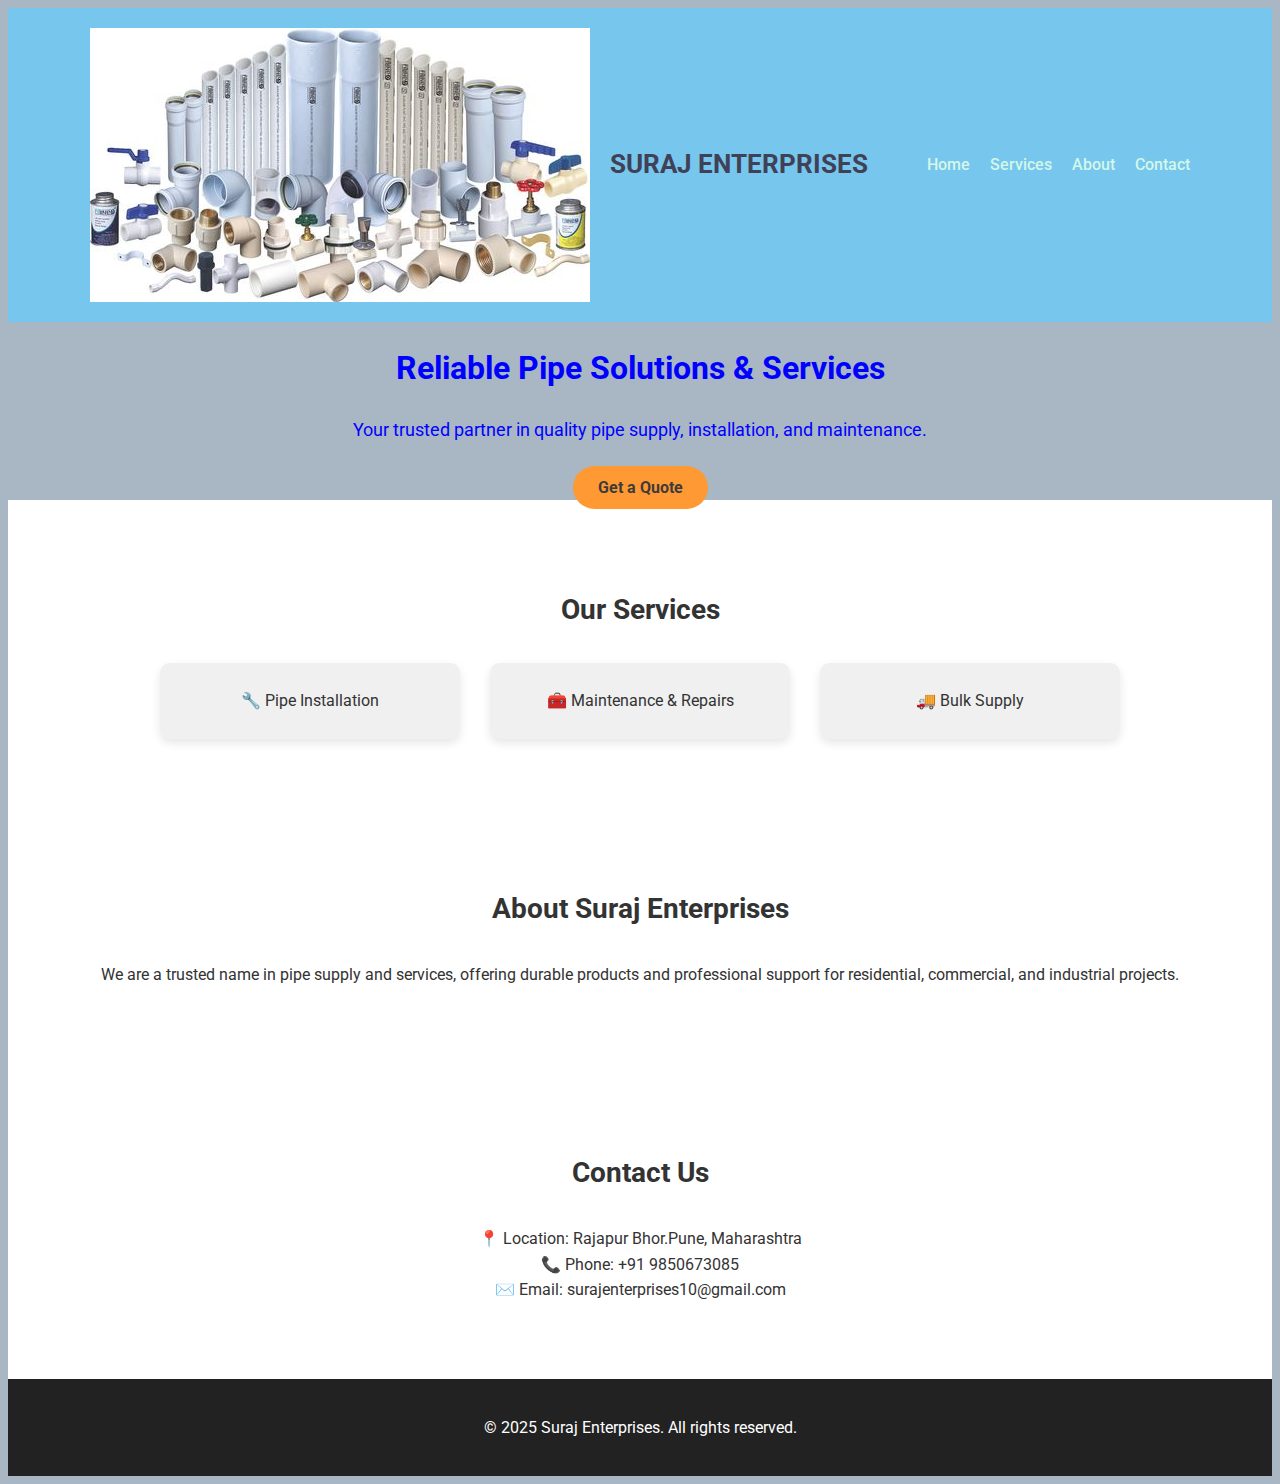
==== index.html @ 1f906434 "TASK 1" ====
<!DOCTYPE html>
<html lang="en">
<head>
  <meta charset="UTF-8" />
  <meta name="viewport" content="width=device-width, initial-scale=1.0"/>
  <title>Suraj Enterprises - Pipe Supplier & Services</title>
  <link rel="stylesheet" href="style.css" />
  <link href="https://fonts.googleapis.com/css2?family=Roboto:wght@400;700&display=swap" rel="stylesheet" />
</head>
<body>
  <header>
    <div class="container nav">
        <img src="PVC-Pipe-Big.jpg">
      <h4 class="logo">SURAJ ENTERPRISES</h4>
      <nav>
        <ul>
          <li><a href="#">Home</a></li>
          <li><a href="#">Services</a></li>
          <li><a href="#">About</a></li>
          <li><a href="#">Contact</a></li>
        </ul>
      </nav>
    </div>
  </header>

  <section class="hero">
    <div class="container hero-content">
      <h1>Reliable Pipe Solutions & Services</h1>
      <p>Your trusted partner in quality pipe supply, installation, and maintenance.</p>
      <a href="#" class="btn">Get a Quote</a>
    </div>
  </section>

  <section class="services">
    <div class="container">
      <h3>Our Services</h3>
      <div class="service-grid">
        <div class="service-card">🔧 Pipe Installation</div>
        <div class="service-card">🧰 Maintenance & Repairs</div>
        <div class="service-card">🚚 Bulk Supply</div>
      </div>
    </div>
  </section>

  <section class="about">
    <div class="container">
      <h3>About Suraj Enterprises</h3>
      <p>We are a trusted name in pipe supply and services, offering durable products and professional support for residential, commercial, and industrial projects.</p>
    </div>
  </section>

  <section class="contact">
    <div class="container">
      <h3>Contact Us</h3>
      <p>📍 Location: Rajapur Bhor.Pune, Maharashtra<br>
         📞 Phone: +91 9850673085<br>
         ✉️ Email: surajenterprises10@gmail.com</p>
    </div>
  </section>

  <footer>
    <div class="container">
      <p>&copy; 2025 Suraj Enterprises. All rights reserved.</p>
    </div>
  </footer>
</body>
</html>
---- style.css ----
{
  margin: 10;
  padding: 5;
  box-sizing: border-box;
}
body {
  font-family: 'Roboto', sans-serif;
  line-height: 1.6;
  background-color: #a9b7c4;
  color: #333;
}
.container {
  width: 90%;
  max-width: 1100px;
  margin: auto;
}
header {
  background-color: #77c6ee;
  color: rgb(64, 65, 86);
  padding: 20px 0;
}
.nav {
  display: flex;
  justify-content: space-between;
  align-items: center;
}
.logo {
  font-size: 26px;
  font-weight: bold;
}
nav ul {
  list-style: none;
  display: flex;
  gap: 20px;
}
nav a {
  color: rgb(211, 247, 233);
  text-decoration: none;
  font-weight: 500;
}
nav a:hover {
  text-decoration: underline;
}

.hero {
  background:rgb(62, 62, 61)
  height: 80vh;
  display: flex;
  align-items: center;
  color: blue;
  text-align: center;
}
.hero-content {
  max-width: 600px;
  margin: auto;
}
.hero h2 {
  font-size: 42px;
  margin-bottom: 20px;
}
.hero p {
  font-size: 18px;
  margin-bottom: 30px;
}
.btn {
  background-color: #ff9933;
  color: rgb(63, 58, 58);
  padding: 12px 25px;
  border-radius: 30px;
  text-decoration: none;
  font-weight: bold;
  transition: background 0.3s;
}
.btn:hover {
  background-color: #e67e00;
}

.services, .about, .contact {
  padding: 60px 0;
  background-color: white;
  text-align: center;
}
.services h3, .about h3, .contact h3 {
  font-size: 28px;
  margin-bottom: 30px;
}
.service-grid {
  display: flex;
  gap: 30px;
  flex-wrap: wrap;
  justify-content: center;
}
.service-card {
  background-color: #f0f0f0;
  padding: 25px;
  border-radius: 10px;
  width: 250px;
  box-shadow: 0 4px 10px rgba(0, 0, 0, 0.1);
}
footer {
  background: #222;
  color: white;
  text-align: center;
  padding: 20px 0;
}
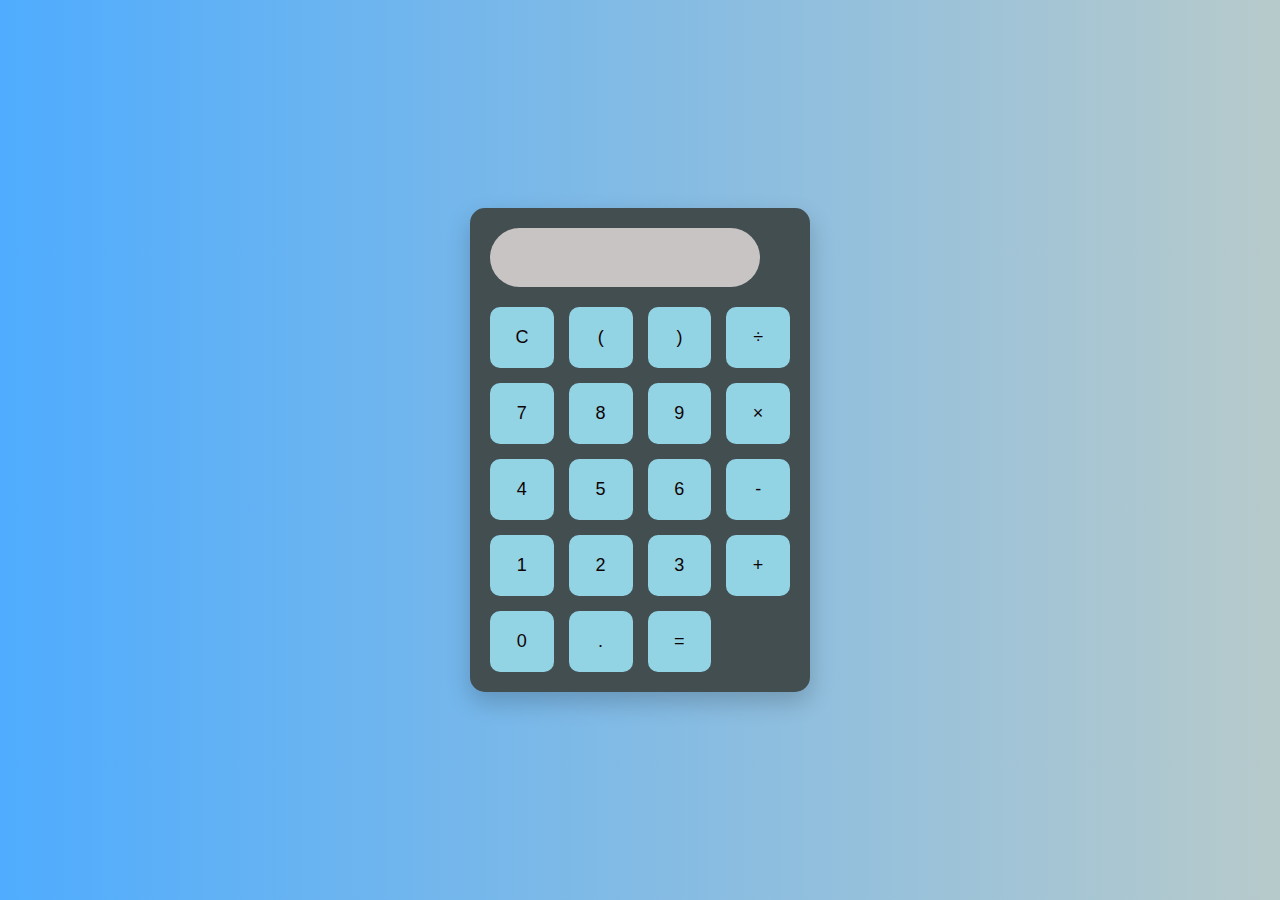
==== commit 574c677f: "TASK 3" ====
--- a/index.html
+++ b/index.html
@@ -1,67 +1,40 @@
 <!DOCTYPE html>
 <html lang="en">
 <head>
-  <meta charset="UTF-8" />
-  <meta name="viewport" content="width=device-width, initial-scale=1.0"/>
-  <title>Suraj Enterprises - Pipe Supplier & Services</title>
-  <link rel="stylesheet" href="style.css" />
-  <link href="https://fonts.googleapis.com/css2?family=Roboto:wght@400;700&display=swap" rel="stylesheet" />
+  <meta charset="UTF-8">
+  <meta name="viewport" content="width=device-width, initial-scale=1.0">
+  <title>Simple Calculator</title>
+  <link rel="stylesheet" href="styles.css">
 </head>
 <body>
-  <header>
-    <div class="container nav">
-        <img src="PVC-Pipe-Big.jpg">
-      <h4 class="logo">SURAJ ENTERPRISES</h4>
-      <nav>
-        <ul>
-          <li><a href="#">Home</a></li>
-          <li><a href="#">Services</a></li>
-          <li><a href="#">About</a></li>
-          <li><a href="#">Contact</a></li>
-        </ul>
-      </nav>
+  <div class="calculator">
+    <input type="text" id="display" disabled />
+    <div class="buttons">
+<button onclick="clearDisplay()">C</button>
+<button onclick="appendToDisplay('(')">(</button>
+<button onclick="appendToDisplay(')')">)</button>
+<button onclick="appendToDisplay('/')">&divide;</button>
+
+<button onclick="appendToDisplay('7')">7</button>
+<button onclick="appendToDisplay('8')">8</button>
+<button onclick="appendToDisplay('9')">9</button>
+<button onclick="appendToDisplay('*')">&times;</button>
+
+<button onclick="appendToDisplay('4')">4</button>
+<button onclick="appendToDisplay('5')">5</button>
+<button onclick="appendToDisplay('6')">6</button>
+<button onclick="appendToDisplay('-')">-</button>
+
+<button onclick="appendToDisplay('1')">1</button>
+<button onclick="appendToDisplay('2')">2</button>
+<button onclick="appendToDisplay('3')">3</button>
+<button onclick="appendToDisplay('+')">+</button>
+<button onclick="appendToDisplay('0')">0</button>
+<button onclick="appendToDisplay('.')">.</button>
+<button onclick="calculate()">=</button>
     </div>
-  </header>
+  </div>
 
-  <section class="hero">
-    <div class="container hero-content">
-      <h1>Reliable Pipe Solutions & Services</h1>
-      <p>Your trusted partner in quality pipe supply, installation, and maintenance.</p>
-      <a href="#" class="btn">Get a Quote</a>
-    </div>
-  </section>
-
-  <section class="services">
-    <div class="container">
-      <h3>Our Services</h3>
-      <div class="service-grid">
-        <div class="service-card">🔧 Pipe Installation</div>
-        <div class="service-card">🧰 Maintenance & Repairs</div>
-        <div class="service-card">🚚 Bulk Supply</div>
-      </div>
-    </div>
-  </section>
-
-  <section class="about">
-    <div class="container">
-      <h3>About Suraj Enterprises</h3>
-      <p>We are a trusted name in pipe supply and services, offering durable products and professional support for residential, commercial, and industrial projects.</p>
-    </div>
-  </section>
-
-  <section class="contact">
-    <div class="container">
-      <h3>Contact Us</h3>
-      <p>📍 Location: Rajapur Bhor.Pune, Maharashtra<br>
-         📞 Phone: +91 9850673085<br>
-         ✉️ Email: surajenterprises10@gmail.com</p>
-    </div>
-  </section>
-
-  <footer>
-    <div class="container">
-      <p>&copy; 2025 Suraj Enterprises. All rights reserved.</p>
-    </div>
-  </footer>
+  <script src="script.js"></script>
 </body>
-</html>+</html>
--- a/styles.css
+++ b/styles.css
@@ -0,0 +1,54 @@
+body {
+    margin: 0;
+    font-family: 'Segoe UI', Tahoma, Geneva, Verdana, sans-serif;
+    background: linear-gradient(to right, #4facfe, #b7cacb);
+    height: 100vh;
+    display: flex;
+    align-items: center;
+    justify-content: center;
+  }
+  
+  .calculator {
+    background: #424e50;
+    border-radius: 15px;
+    box-shadow: 0 10px 25px rgba(0, 0, 0, 0.2);
+    padding: 20px;
+    width: 300px;
+  }
+  
+  #display {
+    width: 80%;
+    padding: 15px;
+    font-size: 25px;
+    border: none;
+    border-radius: 30px;
+    margin-bottom: 20px;
+    background: #c8c4c4;
+    text-align: right;
+  }
+  
+  .buttons {
+    display: grid;
+    grid-template-columns: repeat(4, 1fr);
+    gap: 15px;
+  }
+  
+  button {
+    padding: 20px;
+    font-size: 18px;
+    border: none;
+    border-radius: 10px;
+    background: #92d3e4;
+    color: rgb(15, 4, 4);
+    cursor: pointer;
+    transition: background 0.3s;
+  }
+  
+  button:hover {
+    background: #74869c;
+  }
+  
+  button:active {
+    transform: scale(0.95);
+  }
+  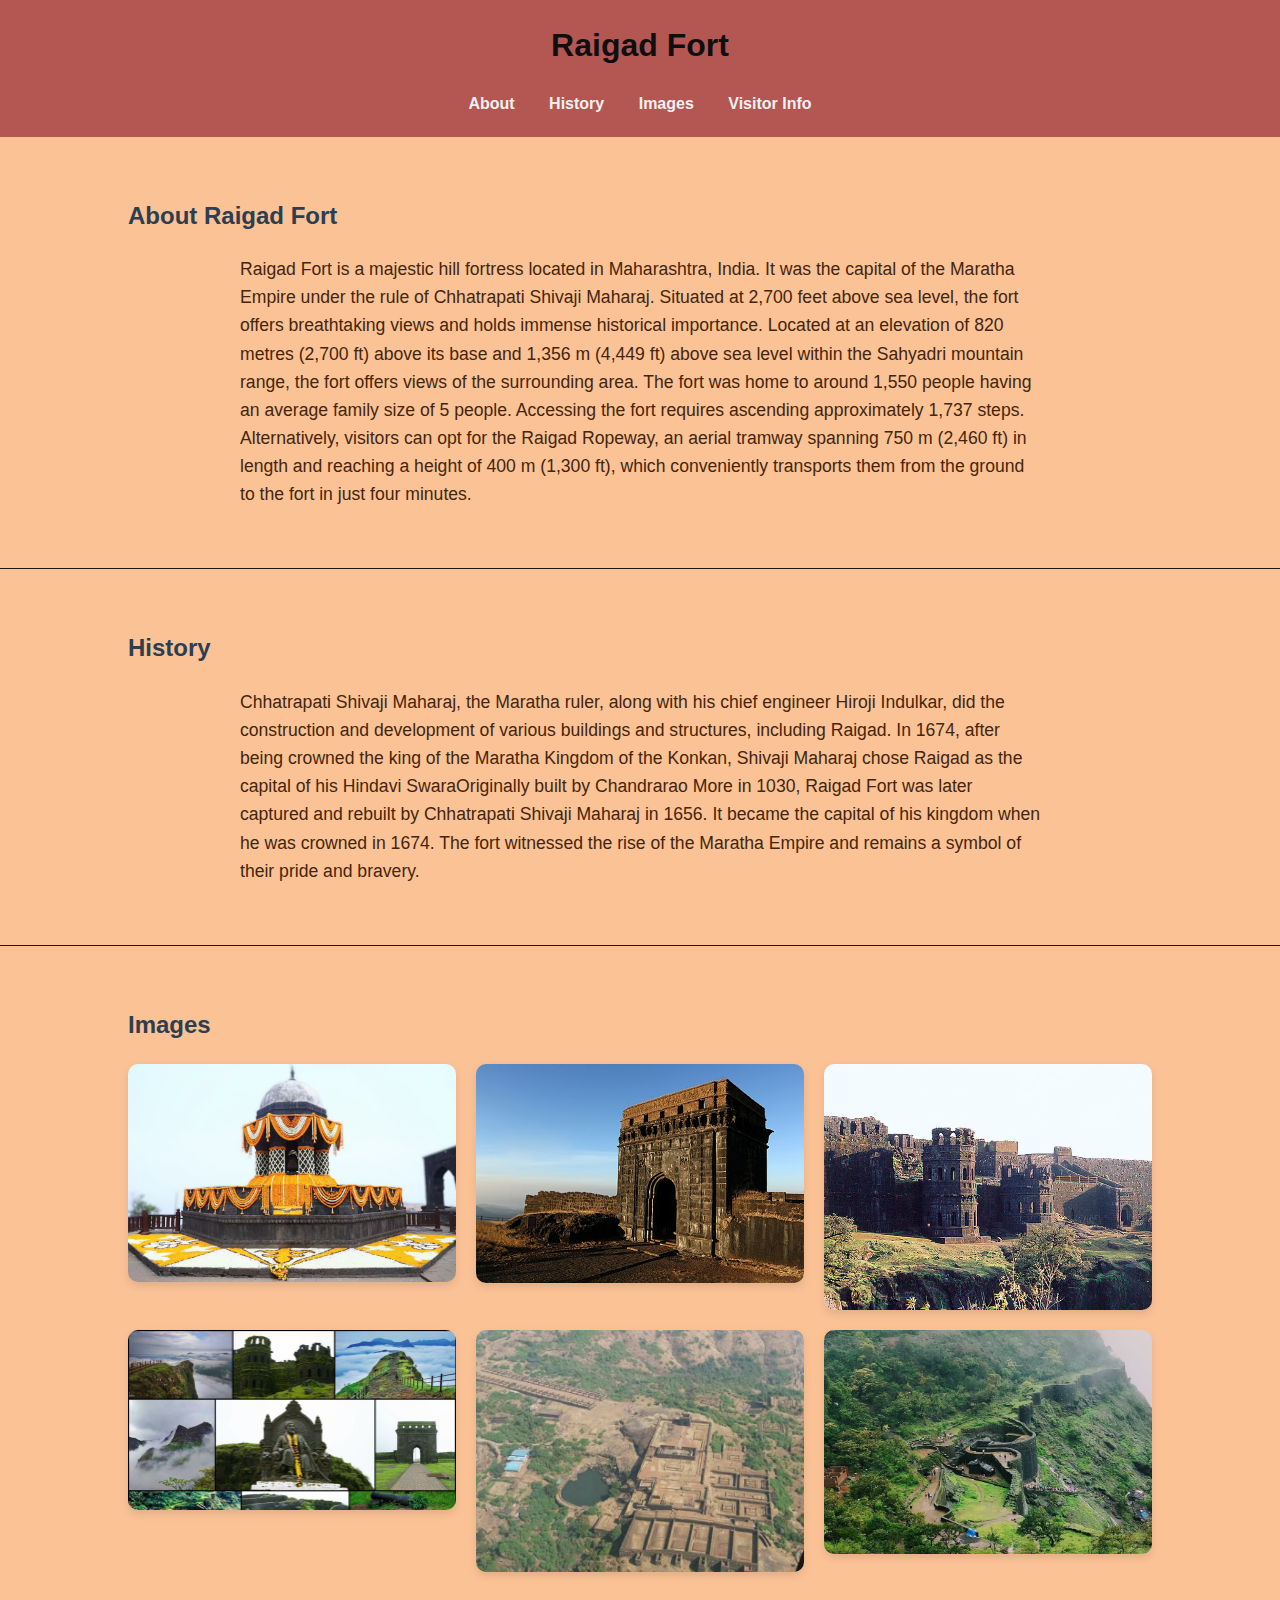
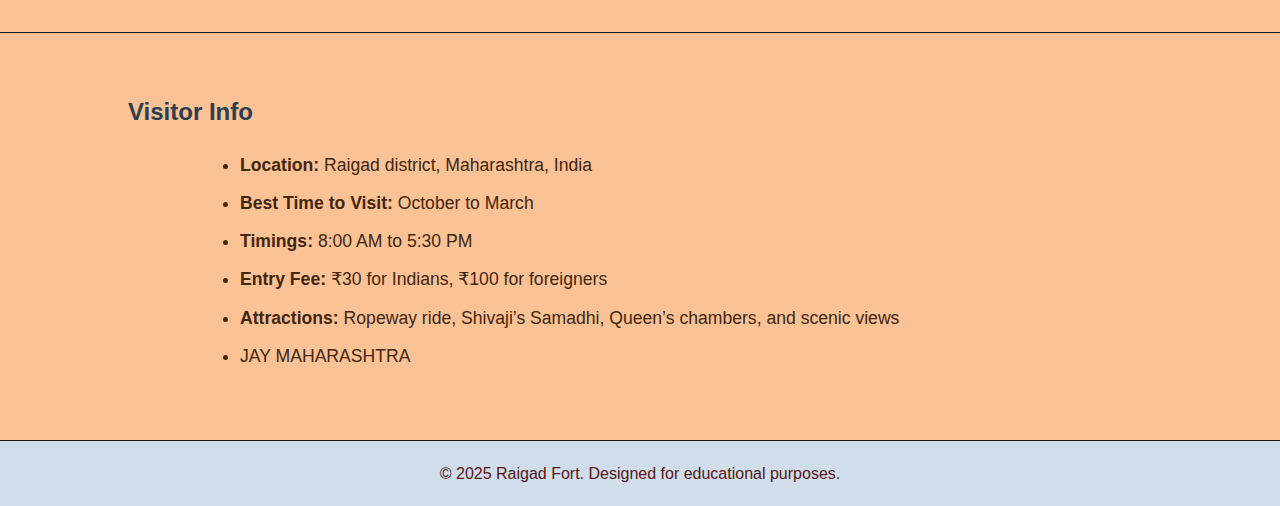
==== commit 28f2d388: "TASK 4" ====
--- a/index.html
+++ b/index.html
@@ -1,40 +1,62 @@
 <!DOCTYPE html>
 <html lang="en">
 <head>
-  <meta charset="UTF-8">
-  <meta name="viewport" content="width=device-width, initial-scale=1.0">
-  <title>Simple Calculator</title>
-  <link rel="stylesheet" href="styles.css">
+  <meta charset="UTF-8" />
+  <meta name="viewport" content="width=device-width, initial-scale=1.0"/>
+  <title>Raigad Fort Landing Page</title>
+  <link rel="stylesheet" href="styles.css" />
 </head>
 <body>
-  <div class="calculator">
-    <input type="text" id="display" disabled />
-    <div class="buttons">
-<button onclick="clearDisplay()">C</button>
-<button onclick="appendToDisplay('(')">(</button>
-<button onclick="appendToDisplay(')')">)</button>
-<button onclick="appendToDisplay('/')">&divide;</button>
 
-<button onclick="appendToDisplay('7')">7</button>
-<button onclick="appendToDisplay('8')">8</button>
-<button onclick="appendToDisplay('9')">9</button>
-<button onclick="appendToDisplay('*')">&times;</button>
+  <header>
+    <h1>Raigad Fort </h1>
+    <nav>
+      <a href="#about">About</a>
+      <a href="#history">History</a>
+      <a href="#gallery">Images</a>
+      <a href="#info">Visitor Info</a>
+    </nav>
+  </header>
 
-<button onclick="appendToDisplay('4')">4</button>
-<button onclick="appendToDisplay('5')">5</button>
-<button onclick="appendToDisplay('6')">6</button>
-<button onclick="appendToDisplay('-')">-</button>
+  <section id="about" class="section">
+    <h2>About Raigad Fort</h2>
+    <p>Raigad Fort is a majestic hill fortress located in Maharashtra, India. It was the capital of the Maratha Empire under the rule of Chhatrapati Shivaji Maharaj. Situated at 2,700 feet above sea level, the fort offers breathtaking views and holds immense historical importance.
+      Located at an elevation of 820 metres (2,700 ft) above its base and 1,356 m (4,449 ft) above sea level within the Sahyadri mountain range, the fort offers views of the surrounding area. The fort was home to around 1,550 people having an average family size of 5 people. Accessing the fort requires ascending approximately 1,737 steps. Alternatively, visitors can opt for the Raigad Ropeway, an aerial tramway spanning 750 m (2,460 ft) in length and reaching a height of 400 m (1,300 ft), which conveniently transports them from the ground to the fort in just four minutes.
+    </p>
+  </section>
 
-<button onclick="appendToDisplay('1')">1</button>
-<button onclick="appendToDisplay('2')">2</button>
-<button onclick="appendToDisplay('3')">3</button>
-<button onclick="appendToDisplay('+')">+</button>
-<button onclick="appendToDisplay('0')">0</button>
-<button onclick="appendToDisplay('.')">.</button>
-<button onclick="calculate()">=</button>
+  <section id="history" class="section">
+    <h2>History</h2>
+    <p>Chhatrapati Shivaji Maharaj, the Maratha ruler, along with his chief engineer Hiroji Indulkar, did the construction and development of various buildings and structures, including Raigad. In 1674, after being crowned the king of the Maratha Kingdom of the Konkan, Shivaji Maharaj chose Raigad as the capital of his Hindavi SwaraOriginally built by Chandrarao More in 1030, Raigad Fort was later captured and rebuilt by Chhatrapati Shivaji Maharaj in 1656. It became the capital of his kingdom when he was crowned in 1674. The fort witnessed the rise of the Maratha Empire and remains a symbol of their pride and bravery.</p>
+  </section>
+
+  <section id="gallery" class="section gallery">
+    <h2>Images</h2>
+    <div class="image-grid">
+      <img src="MAHARAJ.jpg" alt="Raigad Fort View">
+      <img src="Nagarkhana,_Raigad_Fort,_India.jpg" alt="Fort Entrance">
+      <img src="RAJ..jpg" alt="Shivaji Statue at Raigad">
+      <img src ="raigad fort.jpg">
+      <img src="raigad.jpg">
+      <img src="rajmarg.jpg">
     </div>
-  </div>
+  </section>
 
-  <script src="script.js"></script>
+  <section id="info" class="section">
+    <h2>Visitor Info</h2>
+    <ul>
+      <li><strong>Location:</strong> Raigad district, Maharashtra, India</li>
+      <li><strong>Best Time to Visit:</strong> October to March</li>
+      <li><strong>Timings:</strong> 8:00 AM to 5:30 PM</li>
+      <li><strong>Entry Fee:</strong> ₹30 for Indians, ₹100 for foreigners</li>
+      <li><strong>Attractions:</strong> Ropeway ride, Shivaji’s Samadhi, Queen’s chambers, and scenic views</li>
+      <li>JAY MAHARASHTRA</li>
+    </ul>
+  </section>
+
+  <footer>
+    <p>&copy; 2025 Raigad Fort. Designed for educational purposes.</p>
+  </footer>
+
 </body>
 </html>
--- a/styles.css
+++ b/styles.css
@@ -1,54 +1,77 @@
-body {
+* {
     margin: 0;
-    font-family: 'Segoe UI', Tahoma, Geneva, Verdana, sans-serif;
-    background: linear-gradient(to right, #4facfe, #b7cacb);
-    height: 100vh;
-    display: flex;
-    align-items: center;
-    justify-content: center;
+    padding: 0;
+    box-sizing: border-box;
+    font-family: 'Segoe UI', sans-serif;
   }
   
-  .calculator {
-    background: #424e50;
-    border-radius: 15px;
-    box-shadow: 0 10px 25px rgba(0, 0, 0, 0.2);
-    padding: 20px;
-    width: 300px;
+  body {
+    background-color: #9d897b;
+    color: #43260e;
+    line-height: 1.6;
   }
   
-  #display {
-    width: 80%;
-    padding: 15px;
-    font-size: 25px;
-    border: none;
-    border-radius: 30px;
-    margin-bottom: 20px;
-    background: #c8c4c4;
-    text-align: right;
+  header {
+    background-color: #b45753;
+    color: rgb(16, 15, 15);
+    padding: 20px 0;
+    text-align: center;
   }
   
-  .buttons {
-    display: grid;
-    grid-template-columns: repeat(4, 1fr);
-    gap: 15px;
+  nav {
+    margin-top: 20px;
   }
   
-  button {
-    padding: 20px;
-    font-size: 18px;
-    border: none;
-    border-radius: 10px;
-    background: #92d3e4;
-    color: rgb(15, 4, 4);
-    cursor: pointer;
-    transition: background 0.3s;
+  nav a {
+    color: #f1f1f1;
+    text-decoration: none;
+    margin: 0 15px;
+    font-weight: bold;
   }
   
-  button:hover {
-    background: #74869c;
+  nav a:hover {
+    color: #ffc061;
   }
   
-  button:active {
-    transform: scale(0.95);
+  .section {
+    padding: 60px 10%;
+    background-color: rgb(251, 194, 150);
+    border-bottom: 1px solid #1b1a1a;
+  }
+  
+  .section h2 {
+    color: #2c3e50;
+    margin-bottom: 20px;
+  }
+  
+  .section p, .section ul {
+    max-width: 800px;
+    margin: auto;
+    font-size: 1.1rem;
+  }
+  
+  ul li {
+    margin-bottom: 10px;
+  }
+  
+  .gallery .image-grid {
+    display: grid;
+    grid-template-columns: repeat(auto-fit, minmax(280px, 1fr));
+    gap: 20px;
+    margin-top: 20px;
+  }
+  
+  .gallery img {
+    width: 100%;
+    height: auto;
+    border-radius: 10px;
+    box-shadow: 0 4px 8px rgba(0,0,0,0.1);
+  }
+  
+  footer {
+    text-align: center;
+    padding: 20px;
+    background-color: #d0ddea;
+    color: rgb(88, 22, 22);
   }
   